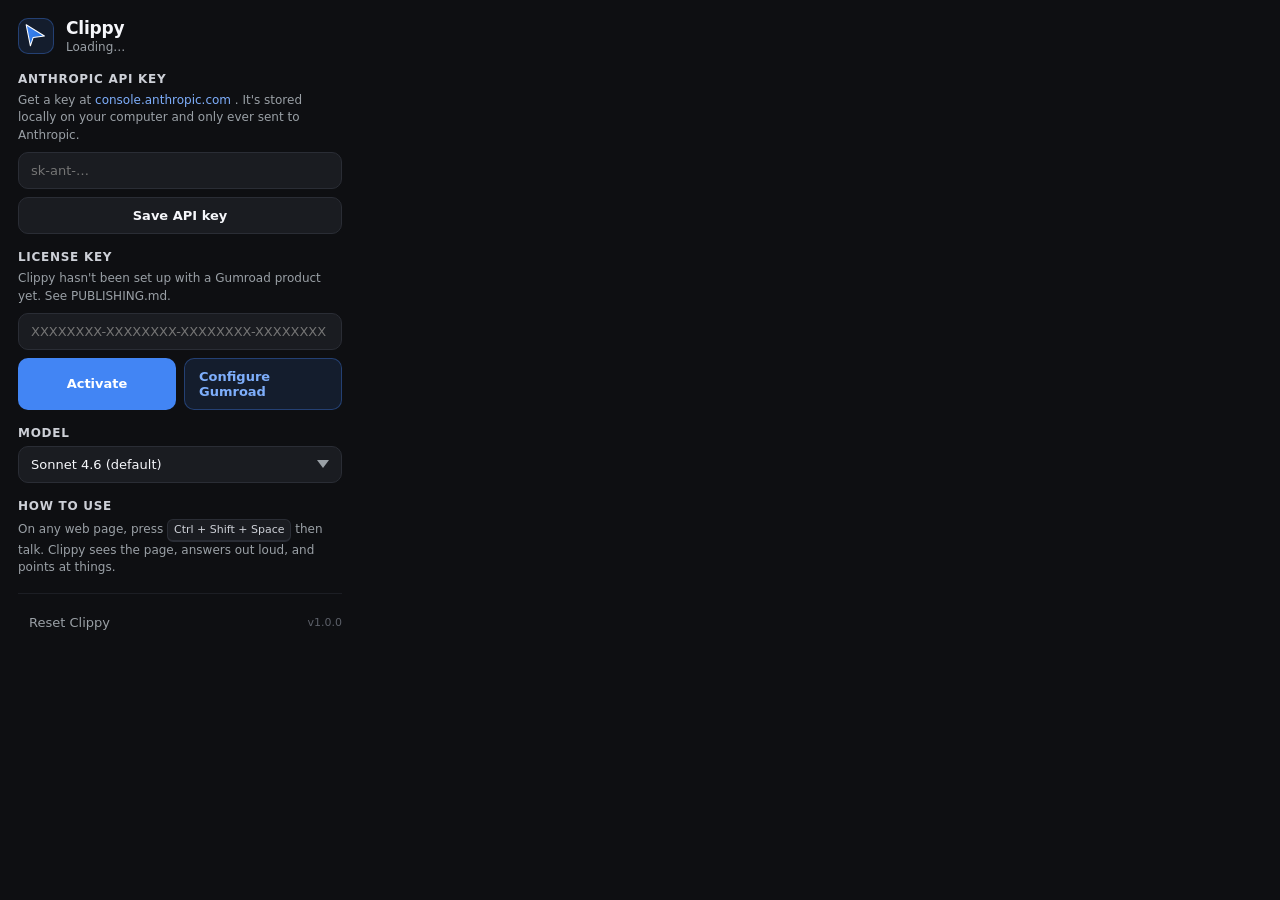
==== extension/popup.html @ cb4ac706 "Port farzaa/clicky to a zero-backend Chrome extension Clippy is a Manifest V3 Chrome extension model" ====
<!doctype html>
<html lang="en">
  <head>
    <meta charset="utf-8" />
    <meta name="viewport" content="width=device-width,initial-scale=1" />
    <title>Clippy</title>
    <link rel="stylesheet" href="popup.css" />
  </head>
  <body>
    <div class="clippy-popup">
      <header class="clippy-header">
        <div class="clippy-logo">
          <svg width="28" height="28" viewBox="0 0 40 40" aria-hidden="true">
            <defs>
              <linearGradient id="clippy-popup-triangle" x1="0%" y1="0%" x2="100%" y2="100%">
                <stop offset="0%" stop-color="#4285f4" />
                <stop offset="100%" stop-color="#1f6fd6" />
              </linearGradient>
            </defs>
            <path
              d="M 6 4 L 32 20 L 16 22 L 12 34 Z"
              fill="url(#clippy-popup-triangle)"
              stroke="#ffffff"
              stroke-width="1.5"
              stroke-linejoin="round"
            />
          </svg>
        </div>
        <div class="clippy-header-text">
          <div class="clippy-title">Clippy</div>
          <div class="clippy-subtitle" id="clippy-status-subtitle">Loading…</div>
        </div>
      </header>

      <section class="clippy-section">
        <label class="clippy-label" for="clippy-anthropic-key-input">
          Anthropic API key
        </label>
        <div class="clippy-help">
          Get a key at
          <a href="https://console.anthropic.com/settings/keys" target="_blank" rel="noreferrer">
            console.anthropic.com
          </a>. It's stored locally on your computer and only ever sent to Anthropic.
        </div>
        <input
          id="clippy-anthropic-key-input"
          class="clippy-input"
          type="password"
          placeholder="sk-ant-…"
          autocomplete="off"
          spellcheck="false"
        />
        <button class="clippy-button clippy-button-secondary" id="clippy-save-anthropic-key-button">
          Save API key
        </button>
      </section>

      <section class="clippy-section">
        <label class="clippy-label" for="clippy-license-key-input">
          License key
        </label>
        <div class="clippy-help" id="clippy-license-help-text">
          Clippy is a one-time $1 unlock. Buy a license, then paste the key Gumroad sends you.
        </div>
        <input
          id="clippy-license-key-input"
          class="clippy-input"
          type="text"
          placeholder="XXXXXXXX-XXXXXXXX-XXXXXXXX-XXXXXXXX"
          autocomplete="off"
          spellcheck="false"
        />
        <div class="clippy-button-row">
          <button class="clippy-button clippy-button-primary" id="clippy-activate-license-button">
            Activate
          </button>
          <a
            class="clippy-button clippy-button-link"
            id="clippy-buy-license-link"
            href="#"
            target="_blank"
            rel="noreferrer"
          >
            Buy for $1
          </a>
        </div>
      </section>

      <section class="clippy-section">
        <label class="clippy-label" for="clippy-model-picker">
          Model
        </label>
        <select class="clippy-input" id="clippy-model-picker"></select>
      </section>

      <section class="clippy-section">
        <label class="clippy-label">How to use</label>
        <div class="clippy-help">
          On any web page, press
          <kbd id="clippy-shortcut-label">Ctrl + Shift + Space</kbd>
          then talk. Clippy sees the page, answers out loud, and points at things.
        </div>
      </section>

      <footer class="clippy-footer">
        <button class="clippy-button clippy-button-ghost" id="clippy-reset-button">
          Reset Clippy
        </button>
        <div class="clippy-version">v1.0.0</div>
      </footer>
    </div>

    <script type="module" src="popup.js"></script>
  </body>
</html>
---- extension/popup.css ----
:root {
  color-scheme: dark;
}

* {
  box-sizing: border-box;
}

html,
body {
  margin: 0;
  padding: 0;
  background: #0e0f12;
  color: #f6f7fb;
  font-family: -apple-system, BlinkMacSystemFont, "Segoe UI", system-ui, sans-serif;
  font-size: 14px;
}

.clippy-popup {
  width: 360px;
  padding: 18px 18px 14px;
}

.clippy-header {
  display: flex;
  align-items: center;
  gap: 12px;
  margin-bottom: 18px;
}

.clippy-logo {
  width: 36px;
  height: 36px;
  border-radius: 10px;
  display: flex;
  align-items: center;
  justify-content: center;
  background: rgba(66, 133, 244, 0.12);
  border: 1px solid rgba(66, 133, 244, 0.35);
}

.clippy-header-text {
  display: flex;
  flex-direction: column;
}

.clippy-title {
  font-size: 17px;
  font-weight: 700;
  letter-spacing: -0.01em;
}

.clippy-subtitle {
  font-size: 12px;
  color: #9aa0a6;
  margin-top: 2px;
}

.clippy-subtitle.clippy-subtitle-ok {
  color: #6dd58c;
}

.clippy-subtitle.clippy-subtitle-warn {
  color: #f5c65d;
}

.clippy-subtitle.clippy-subtitle-error {
  color: #ff8a8a;
}

.clippy-section {
  margin-bottom: 16px;
}

.clippy-label {
  display: block;
  font-size: 12px;
  font-weight: 600;
  text-transform: uppercase;
  letter-spacing: 0.06em;
  color: #cdd0d7;
  margin-bottom: 6px;
}

.clippy-help {
  font-size: 12px;
  color: #9aa0a6;
  margin-bottom: 8px;
  line-height: 1.45;
}

.clippy-help a {
  color: #7eaefb;
  text-decoration: none;
}

.clippy-help a:hover {
  text-decoration: underline;
}

.clippy-input {
  width: 100%;
  padding: 10px 12px;
  border-radius: 10px;
  background: #1a1c21;
  border: 1px solid #2a2d35;
  color: #f6f7fb;
  font-size: 13px;
  outline: none;
  transition: border-color 120ms ease, background 120ms ease;
  font-family: inherit;
}

.clippy-input:focus {
  border-color: #4285f4;
  background: #1f2229;
}

select.clippy-input {
  appearance: none;
  -webkit-appearance: none;
  cursor: pointer;
  background-image: url("data:image/svg+xml,%3Csvg xmlns='http://www.w3.org/2000/svg' width='12' height='8' viewBox='0 0 12 8'%3E%3Cpath fill='%239aa0a6' d='M6 8L0 0h12z'/%3E%3C/svg%3E");
  background-repeat: no-repeat;
  background-position: right 12px center;
  padding-right: 32px;
}

.clippy-button-row {
  display: flex;
  gap: 8px;
  margin-top: 8px;
}

.clippy-button {
  display: inline-flex;
  align-items: center;
  justify-content: center;
  padding: 10px 14px;
  border-radius: 10px;
  border: 1px solid transparent;
  background: transparent;
  color: #f6f7fb;
  font-size: 13px;
  font-weight: 600;
  font-family: inherit;
  cursor: pointer;
  transition: transform 80ms ease, background 120ms ease, border-color 120ms ease;
  text-decoration: none;
}

.clippy-button:hover {
  transform: translateY(-1px);
}

.clippy-button:active {
  transform: translateY(0);
}

.clippy-button-primary {
  background: #4285f4;
  color: #ffffff;
  flex: 1;
}

.clippy-button-primary:hover {
  background: #5a96f6;
}

.clippy-button-primary:disabled {
  opacity: 0.5;
  cursor: not-allowed;
  transform: none;
}

.clippy-button-secondary {
  background: #1a1c21;
  border-color: #2a2d35;
  margin-top: 8px;
  width: 100%;
}

.clippy-button-secondary:hover {
  background: #22252d;
}

.clippy-button-link {
  background: rgba(66, 133, 244, 0.12);
  border-color: rgba(66, 133, 244, 0.35);
  color: #7eaefb;
  flex: 1;
}

.clippy-button-link:hover {
  background: rgba(66, 133, 244, 0.18);
}

.clippy-button-ghost {
  background: transparent;
  color: #9aa0a6;
  padding: 8px 10px;
  font-weight: 500;
}

.clippy-button-ghost:hover {
  color: #f6f7fb;
}

.clippy-footer {
  display: flex;
  align-items: center;
  justify-content: space-between;
  padding-top: 12px;
  margin-top: 4px;
  border-top: 1px solid #1c1e24;
}

.clippy-version {
  font-size: 11px;
  color: #5c6069;
}

kbd {
  display: inline-block;
  padding: 2px 6px;
  border-radius: 6px;
  background: #1a1c21;
  border: 1px solid #2a2d35;
  border-bottom-width: 2px;
  font-size: 11px;
  font-family: -apple-system, BlinkMacSystemFont, "Segoe UI", system-ui, sans-serif;
  color: #cdd0d7;
}

.clippy-flash {
  animation: clippy-flash 300ms ease;
}

@keyframes clippy-flash {
  0% {
    background: #1a1c21;
  }
  40% {
    background: #24303f;
  }
  100% {
    background: #1a1c21;
  }
}
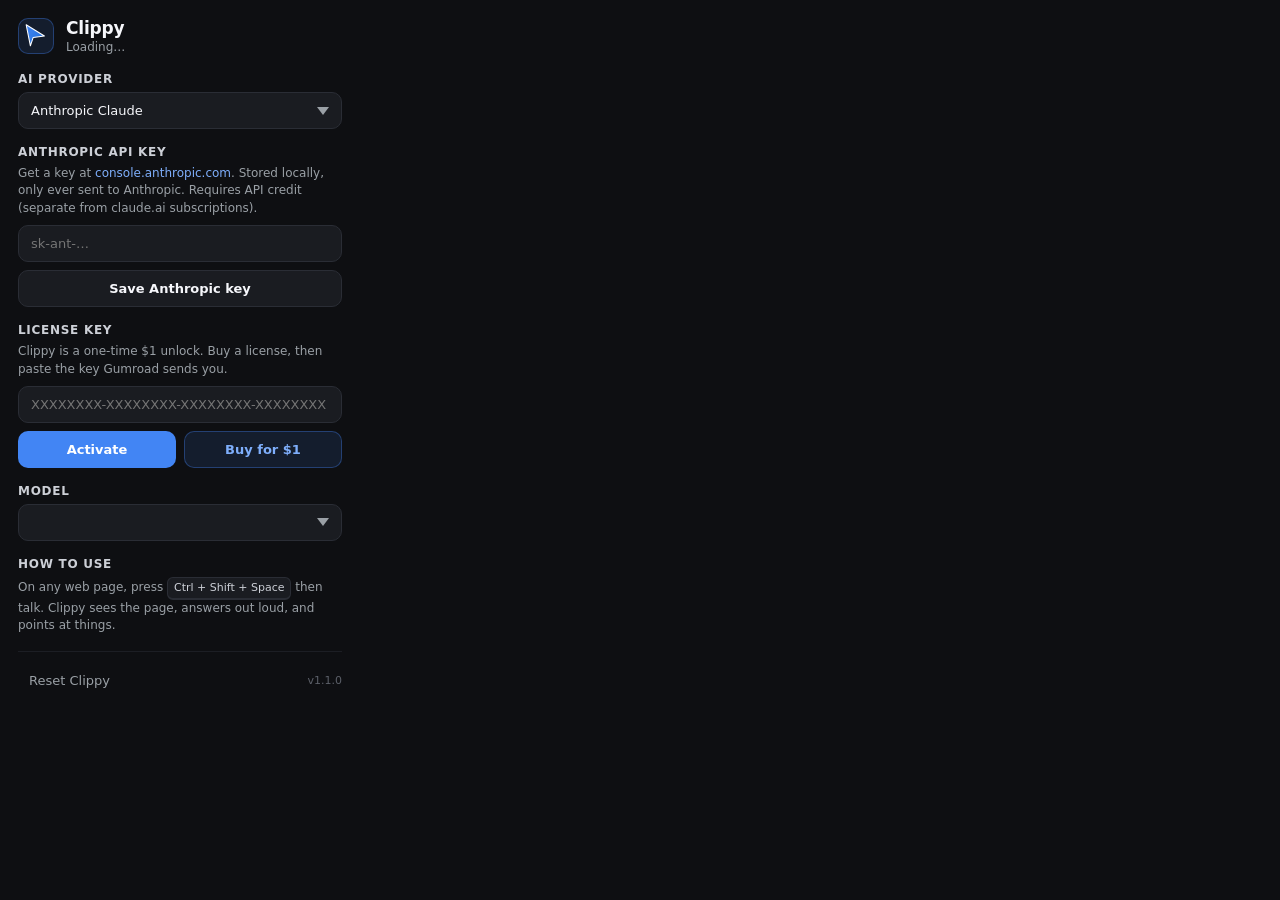
==== commit 03fe1b4f: "v1.1.0 — Add Google Gemini as a free second AI provider Adds a provider dropdown to Clippy's popup (" ====
--- a/extension/popup.html
+++ b/extension/popup.html
@@ -33,14 +33,24 @@
       </header>
 
       <section class="clippy-section">
+        <label class="clippy-label" for="clippy-provider-picker">
+          AI provider
+        </label>
+        <select class="clippy-input" id="clippy-provider-picker">
+          <option value="anthropic">Anthropic Claude</option>
+          <option value="gemini">Google Gemini (free tier)</option>
+        </select>
+      </section>
+
+      <section class="clippy-section" id="clippy-anthropic-section">
         <label class="clippy-label" for="clippy-anthropic-key-input">
           Anthropic API key
         </label>
         <div class="clippy-help">
           Get a key at
           <a href="https://console.anthropic.com/settings/keys" target="_blank" rel="noreferrer">
-            console.anthropic.com
-          </a>. It's stored locally on your computer and only ever sent to Anthropic.
+            console.anthropic.com</a>. Stored locally, only ever sent to Anthropic.
+          Requires API credit (separate from claude.ai subscriptions).
         </div>
         <input
           id="clippy-anthropic-key-input"
@@ -51,7 +61,29 @@
           spellcheck="false"
         />
         <button class="clippy-button clippy-button-secondary" id="clippy-save-anthropic-key-button">
-          Save API key
+          Save Anthropic key
+        </button>
+      </section>
+
+      <section class="clippy-section" id="clippy-gemini-section" hidden>
+        <label class="clippy-label" for="clippy-gemini-key-input">
+          Google Gemini API key
+        </label>
+        <div class="clippy-help">
+          Free for everyone — no card required. Get a key at
+          <a href="https://aistudio.google.com/app/apikey" target="_blank" rel="noreferrer">
+            aistudio.google.com</a>. Free tier: 1,500 requests/day.
+        </div>
+        <input
+          id="clippy-gemini-key-input"
+          class="clippy-input"
+          type="password"
+          placeholder="AIza…"
+          autocomplete="off"
+          spellcheck="false"
+        />
+        <button class="clippy-button clippy-button-secondary" id="clippy-save-gemini-key-button">
+          Save Gemini key
         </button>
       </section>
 
@@ -106,7 +138,7 @@
         <button class="clippy-button clippy-button-ghost" id="clippy-reset-button">
           Reset Clippy
         </button>
-        <div class="clippy-version">v1.0.0</div>
+        <div class="clippy-version">v1.1.0</div>
       </footer>
     </div>
 
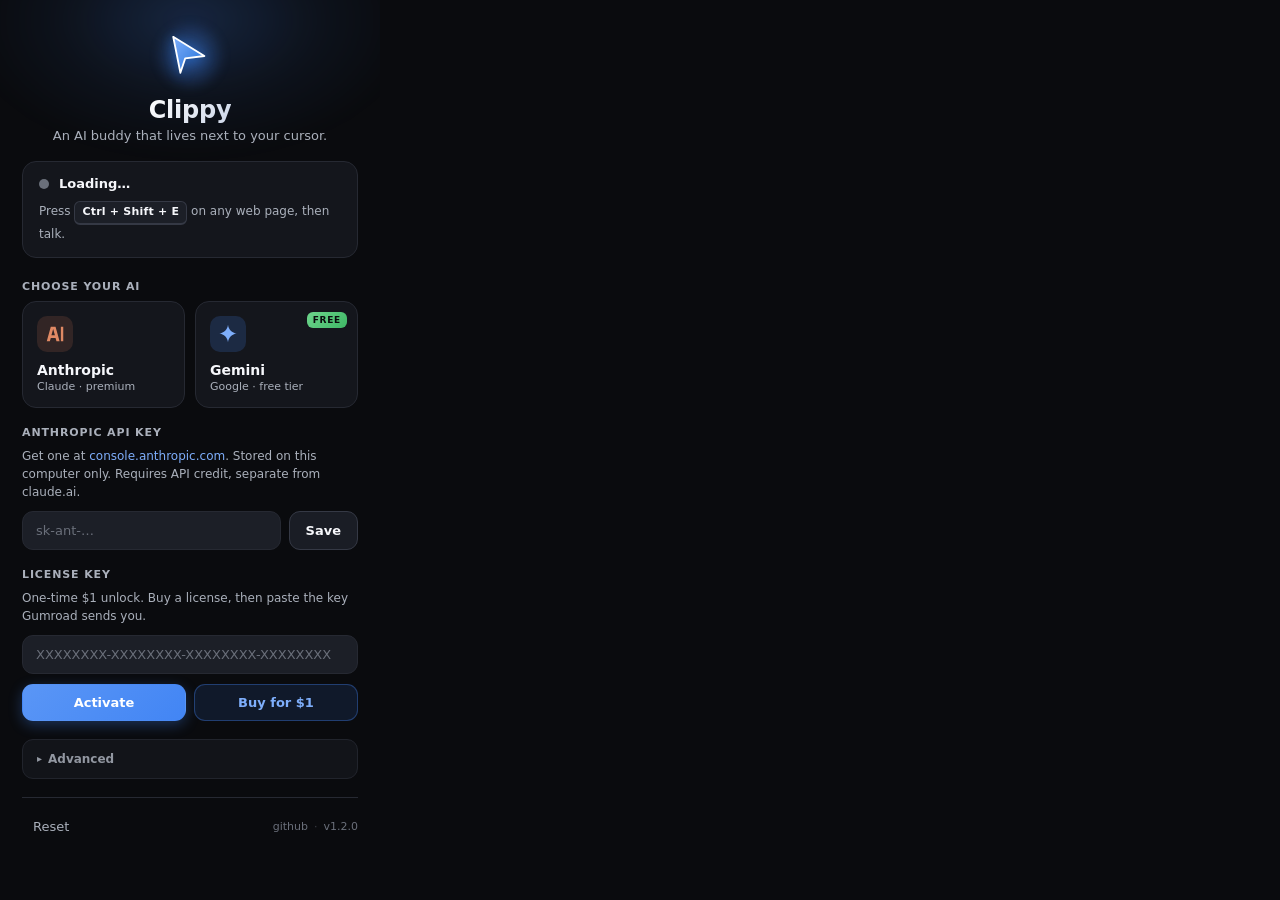
==== commit 6e160736: "v1.2.0 — UI redesign, default shortcut fix, no more empty bubbles Three things in one release: a pop" ====
--- a/extension/popup.html
+++ b/extension/popup.html
@@ -8,91 +8,145 @@
   </head>
   <body>
     <div class="clippy-popup">
-      <header class="clippy-header">
-        <div class="clippy-logo">
-          <svg width="28" height="28" viewBox="0 0 40 40" aria-hidden="true">
+      <!-- Soft blue glow blob behind the hero, purely decorative. -->
+      <div class="clippy-bg-glow" aria-hidden="true"></div>
+
+      <!-- ===== Hero ===== -->
+      <header class="clippy-hero">
+        <div class="clippy-hero-cursor" aria-hidden="true">
+          <div class="clippy-hero-cursor-glow"></div>
+          <svg viewBox="0 0 40 40" width="48" height="48">
             <defs>
-              <linearGradient id="clippy-popup-triangle" x1="0%" y1="0%" x2="100%" y2="100%">
-                <stop offset="0%" stop-color="#4285f4" />
+              <linearGradient id="clippy-hero-triangle" x1="0%" y1="0%" x2="100%" y2="100%">
+                <stop offset="0%" stop-color="#7eaefb" />
                 <stop offset="100%" stop-color="#1f6fd6" />
               </linearGradient>
             </defs>
             <path
               d="M 6 4 L 32 20 L 16 22 L 12 34 Z"
-              fill="url(#clippy-popup-triangle)"
+              fill="url(#clippy-hero-triangle)"
               stroke="#ffffff"
               stroke-width="1.5"
               stroke-linejoin="round"
             />
           </svg>
         </div>
-        <div class="clippy-header-text">
-          <div class="clippy-title">Clippy</div>
-          <div class="clippy-subtitle" id="clippy-status-subtitle">Loading…</div>
-        </div>
+        <h1 class="clippy-hero-title">Clippy</h1>
+        <p class="clippy-hero-tagline">An AI buddy that lives next to your cursor.</p>
       </header>
 
+      <!-- ===== Status pill + shortcut hint ===== -->
+      <div class="clippy-status-card" id="clippy-status-card">
+        <div class="clippy-status-row">
+          <div class="clippy-status-dot" id="clippy-status-dot"></div>
+          <div class="clippy-status-text" id="clippy-status-text">Loading…</div>
+        </div>
+        <div class="clippy-shortcut-hint">
+          Press
+          <kbd id="clippy-shortcut-label">Ctrl + Shift + E</kbd>
+          on any web page, then talk.
+        </div>
+      </div>
+
+      <!-- ===== Provider cards ===== -->
       <section class="clippy-section">
-        <label class="clippy-label" for="clippy-provider-picker">
-          AI provider
-        </label>
-        <select class="clippy-input" id="clippy-provider-picker">
-          <option value="anthropic">Anthropic Claude</option>
-          <option value="gemini">Google Gemini (free tier)</option>
-        </select>
-      </section>
-
+        <div class="clippy-section-label">Choose your AI</div>
+        <div class="clippy-provider-cards">
+          <button
+            type="button"
+            class="clippy-provider-card"
+            id="clippy-provider-card-anthropic"
+            data-provider-id="anthropic"
+          >
+            <div class="clippy-provider-card-icon clippy-provider-icon-anthropic">
+              <svg viewBox="0 0 24 24" width="22" height="22" aria-hidden="true">
+                <path
+                  d="M7.4 4 3 20h3.4l1-3.6h5.2l1 3.6H17L12.6 4H7.4zm.7 9.4 1.9-6.8 1.9 6.8H8.1zM21 4h-2.6v16H21V4z"
+                  fill="currentColor"
+                />
+              </svg>
+            </div>
+            <div class="clippy-provider-card-text">
+              <div class="clippy-provider-card-name">Anthropic</div>
+              <div class="clippy-provider-card-tag">Claude · premium</div>
+            </div>
+          </button>
+
+          <button
+            type="button"
+            class="clippy-provider-card"
+            id="clippy-provider-card-gemini"
+            data-provider-id="gemini"
+          >
+            <div class="clippy-provider-card-badge">FREE</div>
+            <div class="clippy-provider-card-icon clippy-provider-icon-gemini">
+              <svg viewBox="0 0 24 24" width="22" height="22" aria-hidden="true">
+                <path
+                  d="M12 2c.5 5 4.5 9 9.5 9.5-5 .5-9 4.5-9.5 9.5-.5-5-4.5-9-9.5-9.5 5-.5 9-4.5 9.5-9.5z"
+                  fill="currentColor"
+                />
+              </svg>
+            </div>
+            <div class="clippy-provider-card-text">
+              <div class="clippy-provider-card-name">Gemini</div>
+              <div class="clippy-provider-card-tag">Google · free tier</div>
+            </div>
+          </button>
+        </div>
+      </section>
+
+      <!-- ===== Anthropic key section (shown when Anthropic is picked) ===== -->
       <section class="clippy-section" id="clippy-anthropic-section">
-        <label class="clippy-label" for="clippy-anthropic-key-input">
-          Anthropic API key
-        </label>
-        <div class="clippy-help">
-          Get a key at
+        <div class="clippy-section-label">Anthropic API key</div>
+        <div class="clippy-section-help">
+          Get one at
           <a href="https://console.anthropic.com/settings/keys" target="_blank" rel="noreferrer">
-            console.anthropic.com</a>. Stored locally, only ever sent to Anthropic.
-          Requires API credit (separate from claude.ai subscriptions).
-        </div>
-        <input
-          id="clippy-anthropic-key-input"
-          class="clippy-input"
-          type="password"
-          placeholder="sk-ant-…"
-          autocomplete="off"
-          spellcheck="false"
-        />
-        <button class="clippy-button clippy-button-secondary" id="clippy-save-anthropic-key-button">
-          Save Anthropic key
-        </button>
-      </section>
-
+            console.anthropic.com</a>. Stored on this computer only.
+          Requires API credit, separate from claude.ai.
+        </div>
+        <div class="clippy-input-with-button">
+          <input
+            id="clippy-anthropic-key-input"
+            class="clippy-input"
+            type="password"
+            placeholder="sk-ant-…"
+            autocomplete="off"
+            spellcheck="false"
+          />
+          <button class="clippy-button clippy-button-secondary" id="clippy-save-anthropic-key-button">
+            Save
+          </button>
+        </div>
+      </section>
+
+      <!-- ===== Gemini key section (shown when Gemini is picked) ===== -->
       <section class="clippy-section" id="clippy-gemini-section" hidden>
-        <label class="clippy-label" for="clippy-gemini-key-input">
-          Google Gemini API key
-        </label>
-        <div class="clippy-help">
+        <div class="clippy-section-label">Google Gemini API key</div>
+        <div class="clippy-section-help">
           Free for everyone — no card required. Get a key at
           <a href="https://aistudio.google.com/app/apikey" target="_blank" rel="noreferrer">
             aistudio.google.com</a>. Free tier: 1,500 requests/day.
         </div>
-        <input
-          id="clippy-gemini-key-input"
-          class="clippy-input"
-          type="password"
-          placeholder="AIza…"
-          autocomplete="off"
-          spellcheck="false"
-        />
-        <button class="clippy-button clippy-button-secondary" id="clippy-save-gemini-key-button">
-          Save Gemini key
-        </button>
-      </section>
-
+        <div class="clippy-input-with-button">
+          <input
+            id="clippy-gemini-key-input"
+            class="clippy-input"
+            type="password"
+            placeholder="AIza…"
+            autocomplete="off"
+            spellcheck="false"
+          />
+          <button class="clippy-button clippy-button-secondary" id="clippy-save-gemini-key-button">
+            Save
+          </button>
+        </div>
+      </section>
+
+      <!-- ===== License section ===== -->
       <section class="clippy-section">
-        <label class="clippy-label" for="clippy-license-key-input">
-          License key
-        </label>
-        <div class="clippy-help" id="clippy-license-help-text">
-          Clippy is a one-time $1 unlock. Buy a license, then paste the key Gumroad sends you.
+        <div class="clippy-section-label">License key</div>
+        <div class="clippy-section-help" id="clippy-license-help-text">
+          One-time $1 unlock. Buy a license, then paste the key Gumroad sends you.
         </div>
         <input
           id="clippy-license-key-input"
@@ -118,27 +172,31 @@
         </div>
       </section>
 
-      <section class="clippy-section">
-        <label class="clippy-label" for="clippy-model-picker">
-          Model
-        </label>
-        <select class="clippy-input" id="clippy-model-picker"></select>
-      </section>
-
-      <section class="clippy-section">
-        <label class="clippy-label">How to use</label>
-        <div class="clippy-help">
-          On any web page, press
-          <kbd id="clippy-shortcut-label">Ctrl + Shift + Space</kbd>
-          then talk. Clippy sees the page, answers out loud, and points at things.
-        </div>
-      </section>
-
+      <!-- ===== Model picker (subtle, secondary) ===== -->
+      <section class="clippy-section clippy-section-subtle">
+        <details class="clippy-details">
+          <summary class="clippy-details-summary">Advanced</summary>
+          <div class="clippy-section-label" style="margin-top: 14px">Model</div>
+          <select class="clippy-input" id="clippy-model-picker"></select>
+          <div class="clippy-section-help" style="margin-top: 8px">
+            Want a different shortcut? Open
+            <a href="#" id="clippy-shortcuts-link">chrome://extensions/shortcuts</a>.
+          </div>
+        </details>
+      </section>
+
+      <!-- ===== Footer ===== -->
       <footer class="clippy-footer">
         <button class="clippy-button clippy-button-ghost" id="clippy-reset-button">
-          Reset Clippy
+          Reset
         </button>
-        <div class="clippy-version">v1.1.0</div>
+        <div class="clippy-footer-meta">
+          <a href="https://github.com/jtsilver123/Clippy" target="_blank" rel="noreferrer">
+            github
+          </a>
+          <span class="clippy-footer-sep">·</span>
+          <span class="clippy-version">v1.2.0</span>
+        </div>
       </footer>
     </div>
 
--- a/extension/popup.css
+++ b/extension/popup.css
@@ -1,5 +1,29 @@
+/* Clippy popup styles.
+   Dark, polished, slightly playful. Designed to feel like a tiny app, not
+   a generic settings sheet. */
+
 :root {
   color-scheme: dark;
+
+  --clippy-bg-base: #0a0b0e;
+  --clippy-bg-surface: #14161c;
+  --clippy-bg-elevated: #1a1d25;
+  --clippy-bg-input: #1c1f27;
+  --clippy-border: #262932;
+  --clippy-border-strong: #353945;
+
+  --clippy-text-primary: #f6f7fb;
+  --clippy-text-secondary: #aab0bb;
+  --clippy-text-dim: #6a6f7a;
+
+  --clippy-accent: #4285f4;
+  --clippy-accent-bright: #5a96f6;
+  --clippy-accent-soft: #7eaefb;
+  --clippy-accent-glow: rgba(66, 133, 244, 0.55);
+
+  --clippy-success: #6dd58c;
+  --clippy-warning: #f5c65d;
+  --clippy-error: #ff8a8a;
 }
 
 * {
@@ -10,143 +34,363 @@
 body {
   margin: 0;
   padding: 0;
-  background: #0e0f12;
-  color: #f6f7fb;
+  background: var(--clippy-bg-base);
+  color: var(--clippy-text-primary);
   font-family: -apple-system, BlinkMacSystemFont, "Segoe UI", system-ui, sans-serif;
   font-size: 14px;
+  -webkit-font-smoothing: antialiased;
 }
 
 .clippy-popup {
-  width: 360px;
-  padding: 18px 18px 14px;
-}
-
-.clippy-header {
-  display: flex;
-  align-items: center;
-  gap: 12px;
+  position: relative;
+  width: 380px;
+  padding: 24px 22px 18px;
+  overflow: hidden;
+}
+
+/* ----- Decorative background glow ----- */
+
+.clippy-bg-glow {
+  position: absolute;
+  top: -120px;
+  left: 50%;
+  transform: translateX(-50%);
+  width: 460px;
+  height: 280px;
+  background: radial-gradient(
+    ellipse at center,
+    rgba(66, 133, 244, 0.22) 0%,
+    rgba(66, 133, 244, 0.06) 40%,
+    rgba(66, 133, 244, 0) 70%
+  );
+  pointer-events: none;
+  z-index: 0;
+  filter: blur(8px);
+}
+
+/* Anything inside the popup needs to sit above the glow. */
+.clippy-popup > *:not(.clippy-bg-glow) {
+  position: relative;
+  z-index: 1;
+}
+
+/* ----- Hero ----- */
+
+.clippy-hero {
+  display: flex;
+  flex-direction: column;
+  align-items: center;
+  text-align: center;
   margin-bottom: 18px;
-}
-
-.clippy-logo {
+  animation: clippy-fade-down 320ms ease;
+}
+
+.clippy-hero-cursor {
+  position: relative;
+  width: 64px;
+  height: 64px;
+  display: flex;
+  align-items: center;
+  justify-content: center;
+  margin-bottom: 8px;
+}
+
+.clippy-hero-cursor-glow {
+  position: absolute;
+  inset: -10px;
+  background: radial-gradient(
+    circle,
+    var(--clippy-accent-glow) 0%,
+    rgba(66, 133, 244, 0) 60%
+  );
+  border-radius: 50%;
+  filter: blur(4px);
+  animation: clippy-hero-pulse 2.4s ease-in-out infinite;
+}
+
+@keyframes clippy-hero-pulse {
+  0%,
+  100% {
+    transform: scale(1);
+    opacity: 0.85;
+  }
+  50% {
+    transform: scale(1.15);
+    opacity: 1;
+  }
+}
+
+.clippy-hero-cursor svg {
+  position: relative;
+  z-index: 1;
+  filter: drop-shadow(0 2px 6px rgba(31, 111, 214, 0.45));
+}
+
+.clippy-hero-title {
+  margin: 0;
+  font-size: 24px;
+  font-weight: 700;
+  letter-spacing: -0.01em;
+  background: linear-gradient(135deg, #ffffff 0%, #cdd6e8 100%);
+  -webkit-background-clip: text;
+  background-clip: text;
+  color: transparent;
+}
+
+.clippy-hero-tagline {
+  margin: 4px 0 0;
+  font-size: 13px;
+  color: var(--clippy-text-secondary);
+}
+
+/* ----- Status card ----- */
+
+.clippy-status-card {
+  background: var(--clippy-bg-surface);
+  border: 1px solid var(--clippy-border);
+  border-radius: 14px;
+  padding: 14px 16px;
+  margin-bottom: 22px;
+  animation: clippy-fade-down 380ms ease;
+}
+
+.clippy-status-row {
+  display: flex;
+  align-items: center;
+  gap: 10px;
+}
+
+.clippy-status-dot {
+  width: 10px;
+  height: 10px;
+  border-radius: 50%;
+  background: var(--clippy-text-dim);
+  flex-shrink: 0;
+  transition: background 200ms ease, box-shadow 200ms ease;
+}
+
+.clippy-status-dot.clippy-status-dot-ok {
+  background: var(--clippy-success);
+  box-shadow: 0 0 0 4px rgba(109, 213, 140, 0.18);
+}
+
+.clippy-status-dot.clippy-status-dot-warn {
+  background: var(--clippy-warning);
+  box-shadow: 0 0 0 4px rgba(245, 198, 93, 0.18);
+}
+
+.clippy-status-dot.clippy-status-dot-error {
+  background: var(--clippy-error);
+  box-shadow: 0 0 0 4px rgba(255, 138, 138, 0.18);
+}
+
+.clippy-status-text {
+  font-size: 13px;
+  font-weight: 600;
+  color: var(--clippy-text-primary);
+  flex: 1;
+  min-width: 0;
+}
+
+.clippy-shortcut-hint {
+  margin-top: 10px;
+  font-size: 12px;
+  color: var(--clippy-text-secondary);
+  line-height: 1.5;
+}
+
+/* ----- Sections ----- */
+
+.clippy-section {
+  margin-bottom: 18px;
+}
+
+.clippy-section-subtle {
+  opacity: 0.85;
+}
+
+.clippy-section-label {
+  font-size: 11px;
+  font-weight: 700;
+  text-transform: uppercase;
+  letter-spacing: 0.08em;
+  color: var(--clippy-text-secondary);
+  margin-bottom: 8px;
+}
+
+.clippy-section-help {
+  font-size: 12px;
+  color: var(--clippy-text-secondary);
+  line-height: 1.5;
+  margin-bottom: 10px;
+}
+
+.clippy-section-help a {
+  color: var(--clippy-accent-soft);
+  text-decoration: none;
+  font-weight: 500;
+}
+
+.clippy-section-help a:hover {
+  text-decoration: underline;
+}
+
+/* ----- Provider cards ----- */
+
+.clippy-provider-cards {
+  display: grid;
+  grid-template-columns: 1fr 1fr;
+  gap: 10px;
+}
+
+.clippy-provider-card {
+  position: relative;
+  display: flex;
+  flex-direction: column;
+  align-items: flex-start;
+  gap: 10px;
+  padding: 14px;
+  background: var(--clippy-bg-surface);
+  border: 1px solid var(--clippy-border);
+  border-radius: 14px;
+  cursor: pointer;
+  font-family: inherit;
+  text-align: left;
+  color: var(--clippy-text-primary);
+  transition: transform 120ms ease, border-color 160ms ease, background 160ms ease,
+    box-shadow 200ms ease;
+}
+
+.clippy-provider-card:hover {
+  transform: translateY(-1px);
+  border-color: var(--clippy-border-strong);
+  background: var(--clippy-bg-elevated);
+}
+
+.clippy-provider-card.clippy-provider-card-active {
+  border-color: var(--clippy-accent);
+  background: linear-gradient(135deg, rgba(66, 133, 244, 0.16) 0%, rgba(66, 133, 244, 0.04) 100%);
+  box-shadow: 0 0 0 1px var(--clippy-accent), 0 8px 24px rgba(66, 133, 244, 0.18);
+}
+
+.clippy-provider-card-icon {
   width: 36px;
   height: 36px;
   border-radius: 10px;
   display: flex;
   align-items: center;
   justify-content: center;
-  background: rgba(66, 133, 244, 0.12);
-  border: 1px solid rgba(66, 133, 244, 0.35);
-}
-
-.clippy-header-text {
+  flex-shrink: 0;
+}
+
+.clippy-provider-icon-anthropic {
+  background: rgba(218, 119, 86, 0.15);
+  color: #e08964;
+}
+
+.clippy-provider-icon-gemini {
+  background: rgba(66, 133, 244, 0.18);
+  color: #7eaefb;
+}
+
+.clippy-provider-card-text {
   display: flex;
   flex-direction: column;
 }
 
-.clippy-title {
-  font-size: 17px;
+.clippy-provider-card-name {
+  font-size: 14px;
   font-weight: 700;
-  letter-spacing: -0.01em;
-}
-
-.clippy-subtitle {
-  font-size: 12px;
-  color: #9aa0a6;
+  color: var(--clippy-text-primary);
+}
+
+.clippy-provider-card-tag {
+  font-size: 11px;
+  color: var(--clippy-text-secondary);
   margin-top: 2px;
 }
 
-.clippy-subtitle.clippy-subtitle-ok {
-  color: #6dd58c;
-}
-
-.clippy-subtitle.clippy-subtitle-warn {
-  color: #f5c65d;
-}
-
-.clippy-subtitle.clippy-subtitle-error {
-  color: #ff8a8a;
-}
-
-.clippy-section {
-  margin-bottom: 16px;
-}
-
-.clippy-label {
-  display: block;
-  font-size: 12px;
-  font-weight: 600;
+.clippy-provider-card-badge {
+  position: absolute;
+  top: 10px;
+  right: 10px;
+  font-size: 9px;
+  font-weight: 800;
+  letter-spacing: 0.08em;
+  padding: 3px 6px;
+  background: linear-gradient(135deg, #6dd58c 0%, #3fb866 100%);
+  color: #0a0b0e;
+  border-radius: 6px;
   text-transform: uppercase;
-  letter-spacing: 0.06em;
-  color: #cdd0d7;
-  margin-bottom: 6px;
-}
-
-.clippy-help {
-  font-size: 12px;
-  color: #9aa0a6;
-  margin-bottom: 8px;
-  line-height: 1.45;
-}
-
-.clippy-help a {
-  color: #7eaefb;
-  text-decoration: none;
-}
-
-.clippy-help a:hover {
-  text-decoration: underline;
-}
+}
+
+/* ----- Inputs ----- */
 
 .clippy-input {
   width: 100%;
-  padding: 10px 12px;
-  border-radius: 10px;
-  background: #1a1c21;
-  border: 1px solid #2a2d35;
-  color: #f6f7fb;
+  padding: 11px 13px;
+  border-radius: 11px;
+  background: var(--clippy-bg-input);
+  border: 1px solid var(--clippy-border);
+  color: var(--clippy-text-primary);
   font-size: 13px;
+  font-family: inherit;
   outline: none;
-  transition: border-color 120ms ease, background 120ms ease;
-  font-family: inherit;
+  transition: border-color 120ms ease, background 120ms ease, box-shadow 120ms ease;
+}
+
+.clippy-input::placeholder {
+  color: var(--clippy-text-dim);
 }
 
 .clippy-input:focus {
-  border-color: #4285f4;
-  background: #1f2229;
+  border-color: var(--clippy-accent);
+  background: var(--clippy-bg-elevated);
+  box-shadow: 0 0 0 3px rgba(66, 133, 244, 0.18);
 }
 
 select.clippy-input {
   appearance: none;
   -webkit-appearance: none;
   cursor: pointer;
-  background-image: url("data:image/svg+xml,%3Csvg xmlns='http://www.w3.org/2000/svg' width='12' height='8' viewBox='0 0 12 8'%3E%3Cpath fill='%239aa0a6' d='M6 8L0 0h12z'/%3E%3C/svg%3E");
+  background-image: url("data:image/svg+xml,%3Csvg xmlns='http://www.w3.org/2000/svg' width='12' height='8' viewBox='0 0 12 8'%3E%3Cpath fill='%23aab0bb' d='M6 8L0 0h12z'/%3E%3C/svg%3E");
   background-repeat: no-repeat;
-  background-position: right 12px center;
-  padding-right: 32px;
-}
-
-.clippy-button-row {
+  background-position: right 14px center;
+  padding-right: 36px;
+}
+
+.clippy-input-with-button {
   display: flex;
   gap: 8px;
-  margin-top: 8px;
-}
+}
+
+.clippy-input-with-button .clippy-input {
+  flex: 1;
+}
+
+.clippy-input-with-button .clippy-button {
+  flex-shrink: 0;
+}
+
+/* ----- Buttons ----- */
 
 .clippy-button {
   display: inline-flex;
   align-items: center;
   justify-content: center;
-  padding: 10px 14px;
-  border-radius: 10px;
+  padding: 10px 16px;
+  border-radius: 11px;
   border: 1px solid transparent;
   background: transparent;
-  color: #f6f7fb;
+  color: var(--clippy-text-primary);
   font-size: 13px;
   font-weight: 600;
   font-family: inherit;
   cursor: pointer;
-  transition: transform 80ms ease, background 120ms ease, border-color 120ms ease;
+  transition: transform 80ms ease, background 140ms ease, border-color 140ms ease,
+    box-shadow 140ms ease;
   text-decoration: none;
+  white-space: nowrap;
 }
 
 .clippy-button:hover {
@@ -158,92 +402,176 @@
 }
 
 .clippy-button-primary {
-  background: #4285f4;
+  background: linear-gradient(135deg, var(--clippy-accent-bright) 0%, var(--clippy-accent) 100%);
   color: #ffffff;
   flex: 1;
+  box-shadow: 0 4px 14px rgba(66, 133, 244, 0.32);
 }
 
 .clippy-button-primary:hover {
-  background: #5a96f6;
+  box-shadow: 0 6px 18px rgba(66, 133, 244, 0.42);
 }
 
 .clippy-button-primary:disabled {
-  opacity: 0.5;
+  opacity: 0.55;
   cursor: not-allowed;
   transform: none;
+  box-shadow: none;
 }
 
 .clippy-button-secondary {
-  background: #1a1c21;
-  border-color: #2a2d35;
-  margin-top: 8px;
-  width: 100%;
+  background: var(--clippy-bg-elevated);
+  border-color: var(--clippy-border-strong);
 }
 
 .clippy-button-secondary:hover {
-  background: #22252d;
+  background: #232631;
+  border-color: var(--clippy-accent);
 }
 
 .clippy-button-link {
   background: rgba(66, 133, 244, 0.12);
   border-color: rgba(66, 133, 244, 0.35);
-  color: #7eaefb;
+  color: var(--clippy-accent-soft);
   flex: 1;
 }
 
 .clippy-button-link:hover {
-  background: rgba(66, 133, 244, 0.18);
+  background: rgba(66, 133, 244, 0.22);
 }
 
 .clippy-button-ghost {
   background: transparent;
-  color: #9aa0a6;
-  padding: 8px 10px;
+  color: var(--clippy-text-secondary);
+  padding: 6px 10px;
   font-weight: 500;
 }
 
 .clippy-button-ghost:hover {
-  color: #f6f7fb;
-}
+  color: var(--clippy-text-primary);
+}
+
+.clippy-button-row {
+  display: flex;
+  gap: 8px;
+  margin-top: 10px;
+}
+
+/* ----- Details / Advanced ----- */
+
+.clippy-details {
+  border-radius: 11px;
+  background: var(--clippy-bg-surface);
+  border: 1px solid var(--clippy-border);
+  padding: 12px 14px;
+}
+
+.clippy-details-summary {
+  font-size: 12px;
+  font-weight: 600;
+  color: var(--clippy-text-secondary);
+  cursor: pointer;
+  list-style: none;
+  display: flex;
+  align-items: center;
+  gap: 6px;
+}
+
+.clippy-details-summary::-webkit-details-marker {
+  display: none;
+}
+
+.clippy-details-summary::before {
+  content: "▸";
+  display: inline-block;
+  font-size: 10px;
+  transition: transform 160ms ease;
+}
+
+.clippy-details[open] .clippy-details-summary::before {
+  transform: rotate(90deg);
+}
+
+.clippy-details[open] .clippy-details-summary {
+  margin-bottom: 8px;
+}
+
+/* ----- Footer ----- */
 
 .clippy-footer {
   display: flex;
   align-items: center;
   justify-content: space-between;
-  padding-top: 12px;
-  margin-top: 4px;
-  border-top: 1px solid #1c1e24;
+  padding-top: 14px;
+  margin-top: 8px;
+  border-top: 1px solid var(--clippy-border);
+}
+
+.clippy-footer-meta {
+  display: flex;
+  align-items: center;
+  gap: 6px;
+  font-size: 11px;
+  color: var(--clippy-text-dim);
+}
+
+.clippy-footer-meta a {
+  color: var(--clippy-text-dim);
+  text-decoration: none;
+}
+
+.clippy-footer-meta a:hover {
+  color: var(--clippy-text-secondary);
+}
+
+.clippy-footer-sep {
+  opacity: 0.5;
 }
 
 .clippy-version {
-  font-size: 11px;
-  color: #5c6069;
-}
+  font-variant-numeric: tabular-nums;
+}
+
+/* ----- Misc ----- */
 
 kbd {
   display: inline-block;
-  padding: 2px 6px;
+  padding: 2px 7px;
   border-radius: 6px;
-  background: #1a1c21;
-  border: 1px solid #2a2d35;
+  background: var(--clippy-bg-input);
+  border: 1px solid var(--clippy-border-strong);
   border-bottom-width: 2px;
   font-size: 11px;
   font-family: -apple-system, BlinkMacSystemFont, "Segoe UI", system-ui, sans-serif;
-  color: #cdd0d7;
+  color: var(--clippy-text-primary);
+  font-weight: 600;
+  letter-spacing: 0.02em;
 }
 
 .clippy-flash {
-  animation: clippy-flash 300ms ease;
+  animation: clippy-flash 380ms ease;
 }
 
 @keyframes clippy-flash {
   0% {
-    background: #1a1c21;
+    background: var(--clippy-bg-input);
   }
   40% {
-    background: #24303f;
+    background: rgba(66, 133, 244, 0.22);
+    border-color: var(--clippy-accent);
   }
   100% {
-    background: #1a1c21;
-  }
-}
+    background: var(--clippy-bg-input);
+  }
+}
+
+@keyframes clippy-fade-down {
+  from {
+    opacity: 0;
+    transform: translateY(-6px);
+  }
+  to {
+    opacity: 1;
+    transform: translateY(0);
+  }
+}
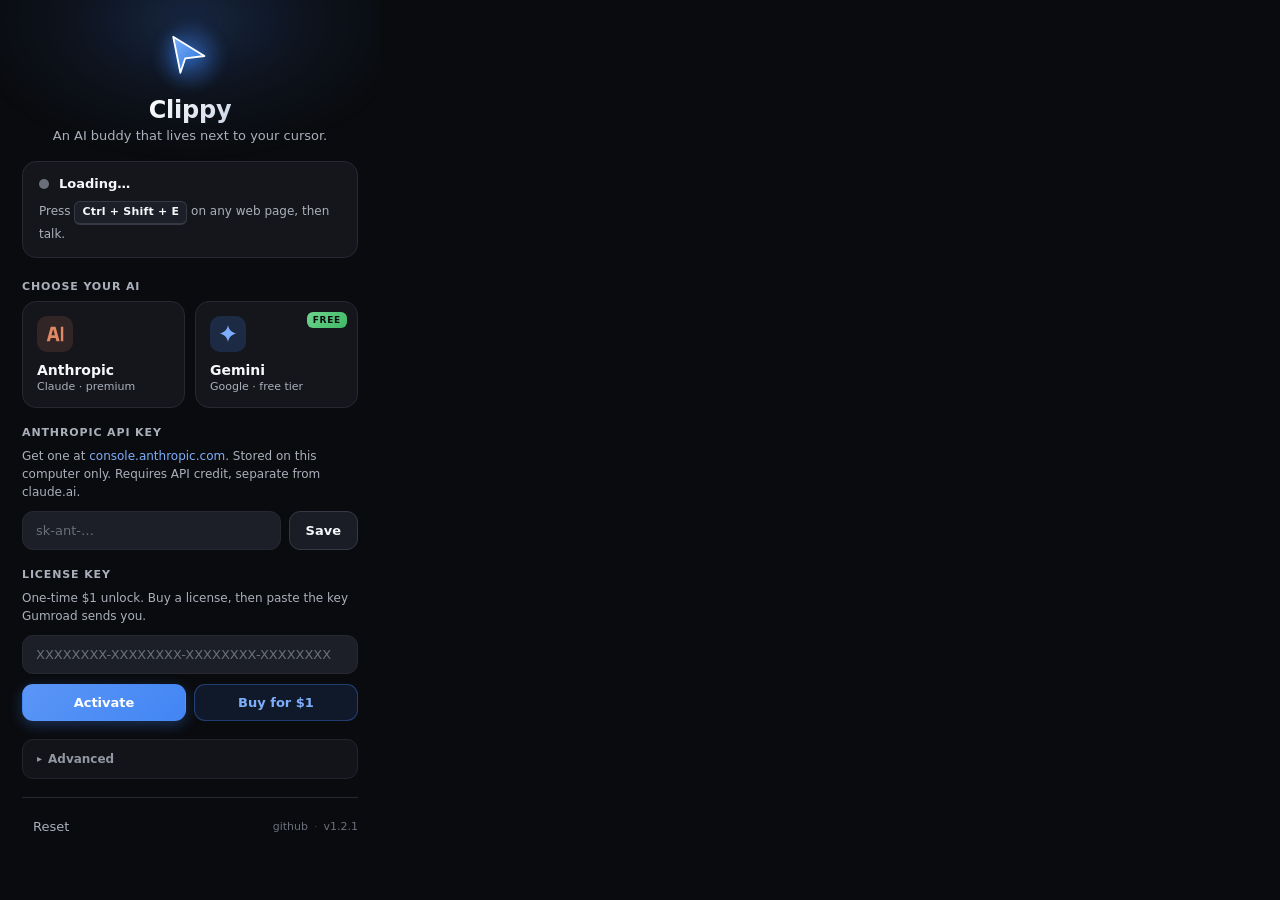
==== commit 7f901184: "v1.2.1 — Fix Gemini snake_case field names that silently dropped the screenshot The Gemini empty-res" ====
--- a/extension/popup.html
+++ b/extension/popup.html
@@ -195,7 +195,7 @@
             github
           </a>
           <span class="clippy-footer-sep">·</span>
-          <span class="clippy-version">v1.2.0</span>
+          <span class="clippy-version">v1.2.1</span>
         </div>
       </footer>
     </div>
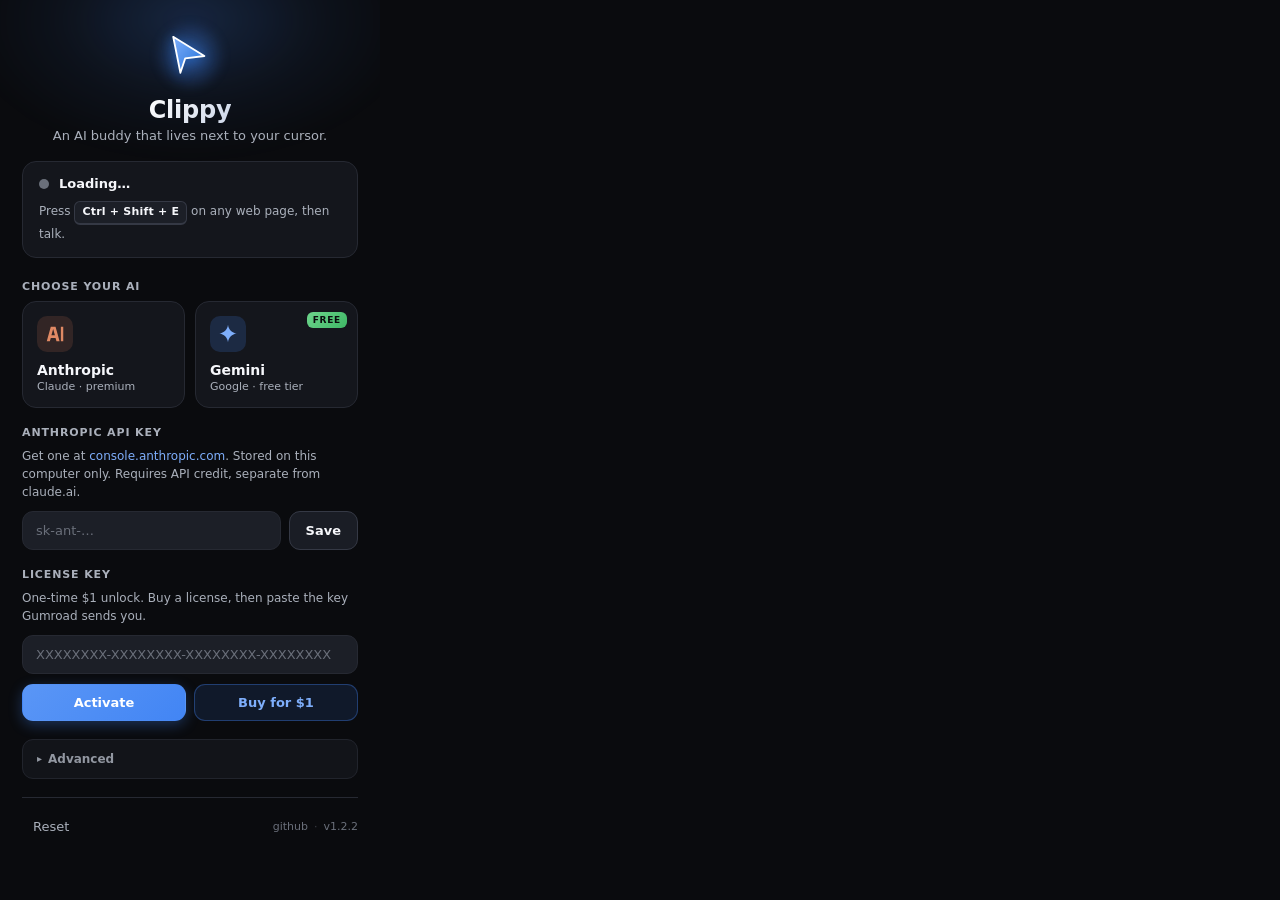
==== commit d811e910: "v1.2.2 — Replace pixel-coordinate pointing with DOM matching Vision LLMs are bad at outputting preci" ====
--- a/extension/popup.html
+++ b/extension/popup.html
@@ -195,7 +195,7 @@
             github
           </a>
           <span class="clippy-footer-sep">·</span>
-          <span class="clippy-version">v1.2.1</span>
+          <span class="clippy-version">v1.2.2</span>
         </div>
       </footer>
     </div>
